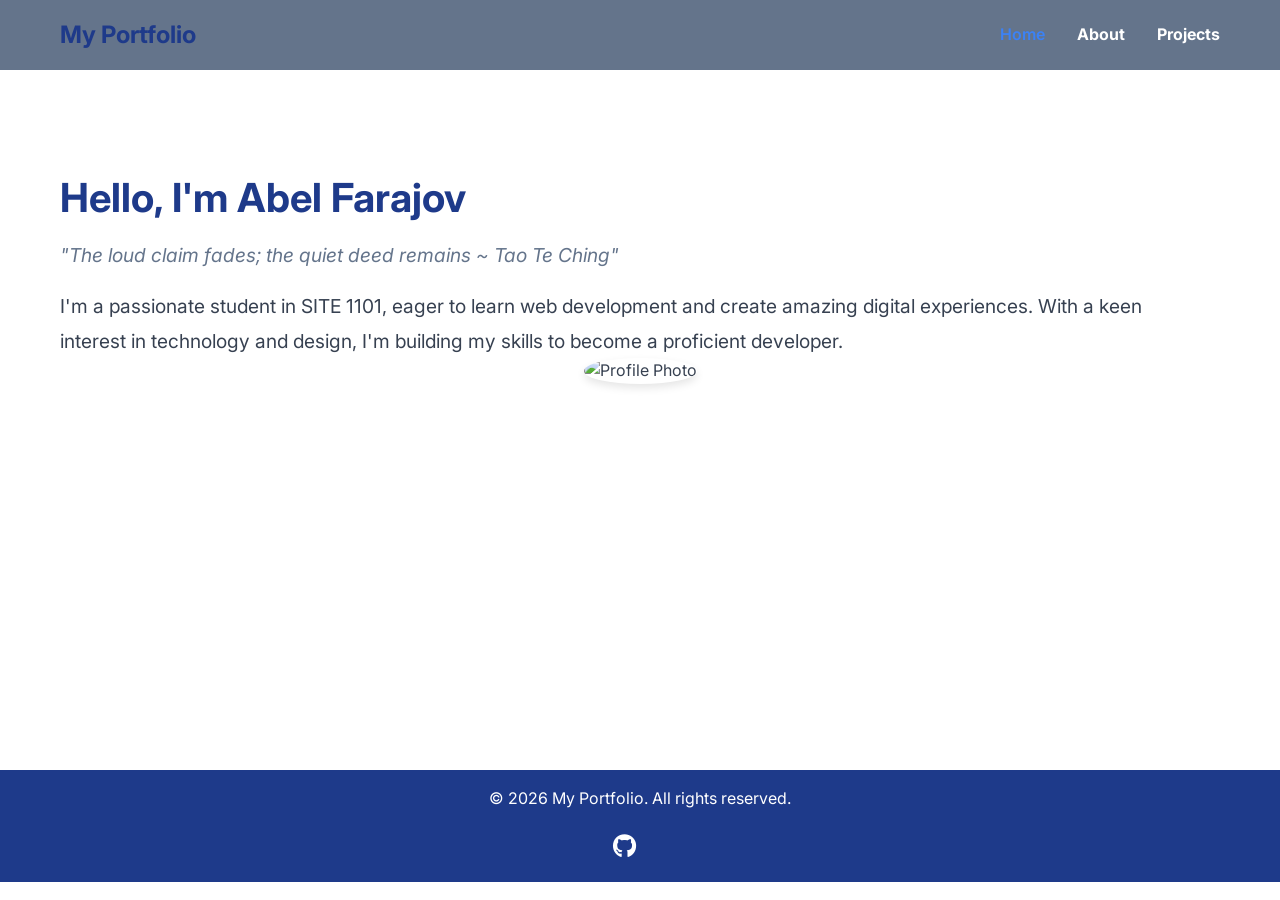
==== index.html @ 4f0e22e9 "Add files via upload" ====
<!DOCTYPE html>
<html lang="en">
<head>
    <meta charset="UTF-8">
    <meta name="viewport" content="width=device-width, initial-scale=1.0">
    <title>Home - My Portfolio</title>
    <link rel="preconnect" href="https://fonts.googleapis.com">
    <link rel="preconnect" href="https://fonts.gstatic.com" crossorigin>
    <link href="https://fonts.googleapis.com/css2?family=Inter:wght@300;400;500;600;700&display=swap" rel="stylesheet">
    <link rel="stylesheet" href="style.css">
    <link rel="stylesheet" href="https://cdnjs.cloudflare.com/ajax/libs/font-awesome/6.0.0/css/all.min.css">
</head>
<body>
    <nav>
      <div class="container nav-container">
        <h1>My Portfolio</h1>
        <ul class="nav-links">
          <li><a href="index.html" class="active">Home</a></li>
          <li><a href="about.html">About</a></li>
          <li><a href="projects.html">Projects</a></li>
        </ul>
      </div>
    </nav>
    <main>
        <section class="hero">
            <div class="container">
                <div class="hero-content">
                    <h1>Hello, I'm Abel Farajov</h1>
                    <p class="hero-quote">"The loud claim fades; the quiet deed remains ~ Tao Te Ching"</p>
                    <p>I'm a passionate student in SITE 1101, eager to learn web development and create amazing digital experiences. With a keen interest in technology and design, I'm building my skills to become a proficient developer.</p>
                </div>
                <div class="hero-image">
                    <img src="profile.jpg" alt="Profile Photo">
                </div>
            </div>
        </section>
    </main>
    <footer>
      <div class="container">
        <p>&copy; 2026 My Portfolio. All rights reserved.</p>
        <div class="footer-links">
          <a href="https://github.com/AbelFarajov/portfolio" target="_blank" title="GitHub"><i class="fab fa-github"></i></a>
          <a href="https://www.codecademy.com/profiles/AbelFarajov" target="_blank" title="Codecademy"><i class="fab fa-codecademy"></i></a>
        </div>
      </div>
    </footer>
</body>
</html>
---- style.css ----
/* style.css - Modular and Responsive Styles */

/* Color Palette */
:root {
  --primary-color: #1e3a8a; /* Deep Blue */
  --secondary-color: #64748b; /* Slate Gray */
  --background-color: #ffffff; /* White */
  --text-color: #374151; /* Dark Gray */
  --accent-color: #3b82f6; /* Light Blue for accents */
}

h1, h2, h3 {
  color: var(--primary-color);
}
* {
  margin: 0;
  padding: 0;
  box-sizing: border-box;
}

body {
  font-family: 'Inter', sans-serif;
  line-height: 1.6;
  color: var(--text-color);
  background-color: var(--background-color);
}

.container {
  max-width: 1200px;
  margin: 0 auto;
  padding: 0 20px;
}

/* Navigation */
nav {
  background-color: var(--secondary-color);
  padding: 1rem 0;
}

.nav-container {
  display: flex;
  justify-content: space-between;
  align-items: center;
}

.nav-links {
  list-style: none;
  display: flex;
}

.nav-links li {
  margin-left: 2rem;
}

.nav-links a {
  color: var(--background-color);
  text-decoration: none;
  font-weight: bold;
  transition: color 0.3s;
}

.nav-links a.active {
  color: var(--accent-color);
  font-weight: 600;
}

/* Main Content */
main {
  min-height: calc(100vh - 200px); /* Adjust for nav and footer */
  padding: 2rem 0;
}

/* Footer */
footer {
  background-color: var(--primary-color);
  color: var(--background-color);
  padding: 1rem 0;
  text-align: center;
}

.footer-links {
  display: flex;
  justify-content: center;
  gap: 2rem;
  margin-top: 1rem;
}

.footer-links a {
  color: var(--background-color);
  text-decoration: none;
  font-size: 1.5rem;
  transition: color 0.3s;
}

.footer-links a:hover {
  color: var(--accent-color);
}

/* Hero Section */
.hero {
  display: flex;
  align-items: center;
  justify-content: space-between;
  padding: 4rem 0;
  background-color: var(--background-color);
}

.hero-content {
  flex: 1;
  padding-right: 2rem;
}

.hero-image {
  flex: 1;
  text-align: center;
}

.hero-image img {
  max-width: 100%;
  height: auto;
  border-radius: 50%;
  box-shadow: 0 4px 8px rgba(0, 0, 0, 0.1);
}

.hero h1 {
  font-size: 2.5rem;
  margin-bottom: 0.5rem;
  color: var(--primary-color);
}

.hero-quote {
  font-style: italic;
  color: var(--secondary-color);
  margin-bottom: 1rem;
  font-size: 1.1rem;
}

.hero p {
  font-size: 1.2rem;
  line-height: 1.8;
}

/* About Sections */
.about-section {
  margin-bottom: 3rem;
}

.about-section h2 {
  font-size: 2rem;
  margin-bottom: 1rem;
  color: var(--primary-color);
  border-bottom: 2px solid var(--accent-color);
  padding-bottom: 0.5rem;
}

.about-section p {
  margin-bottom: 1rem;
  line-height: 1.7;
}

.about-section ul {
  list-style: none;
  padding-left: 0;
}

.about-section li {
  margin-bottom: 0.5rem;
  padding-left: 1rem;
  position: relative;
}

.about-section li::before {
  content: "•";
  color: var(--accent-color);
  font-weight: bold;
  position: absolute;
  left: 0;
}

/* Projects Grid */
.projects-grid {
  display: grid;
  grid-template-columns: repeat(3, 1fr);
  gap: 2rem;
  margin-top: 2rem;
}

.project-card {
  background-color: var(--background-color);
  border-radius: 8px;
  box-shadow: 0 2px 10px rgba(0, 0, 0, 0.1);
  overflow: hidden;
  transition: transform 0.3s ease, box-shadow 0.3s ease;
}

.project-card:hover {
  transform: translateY(-5px);
  box-shadow: 0 4px 20px rgba(0, 0, 0, 0.15);
}

.project-image {
  width: 100%;
  height: 200px;
  object-fit: cover;
}

.project-content {
  padding: 1.5rem;
}

.project-title {
  font-size: 1.5rem;
  margin-bottom: 0.5rem;
  color: var(--primary-color);
}

.project-description {
  color: var(--text-color);
  line-height: 1.6;
}

/* Responsive Design */
@media (max-width: 768px) {
  .projects-grid {
    grid-template-columns: 1fr;
  }
}
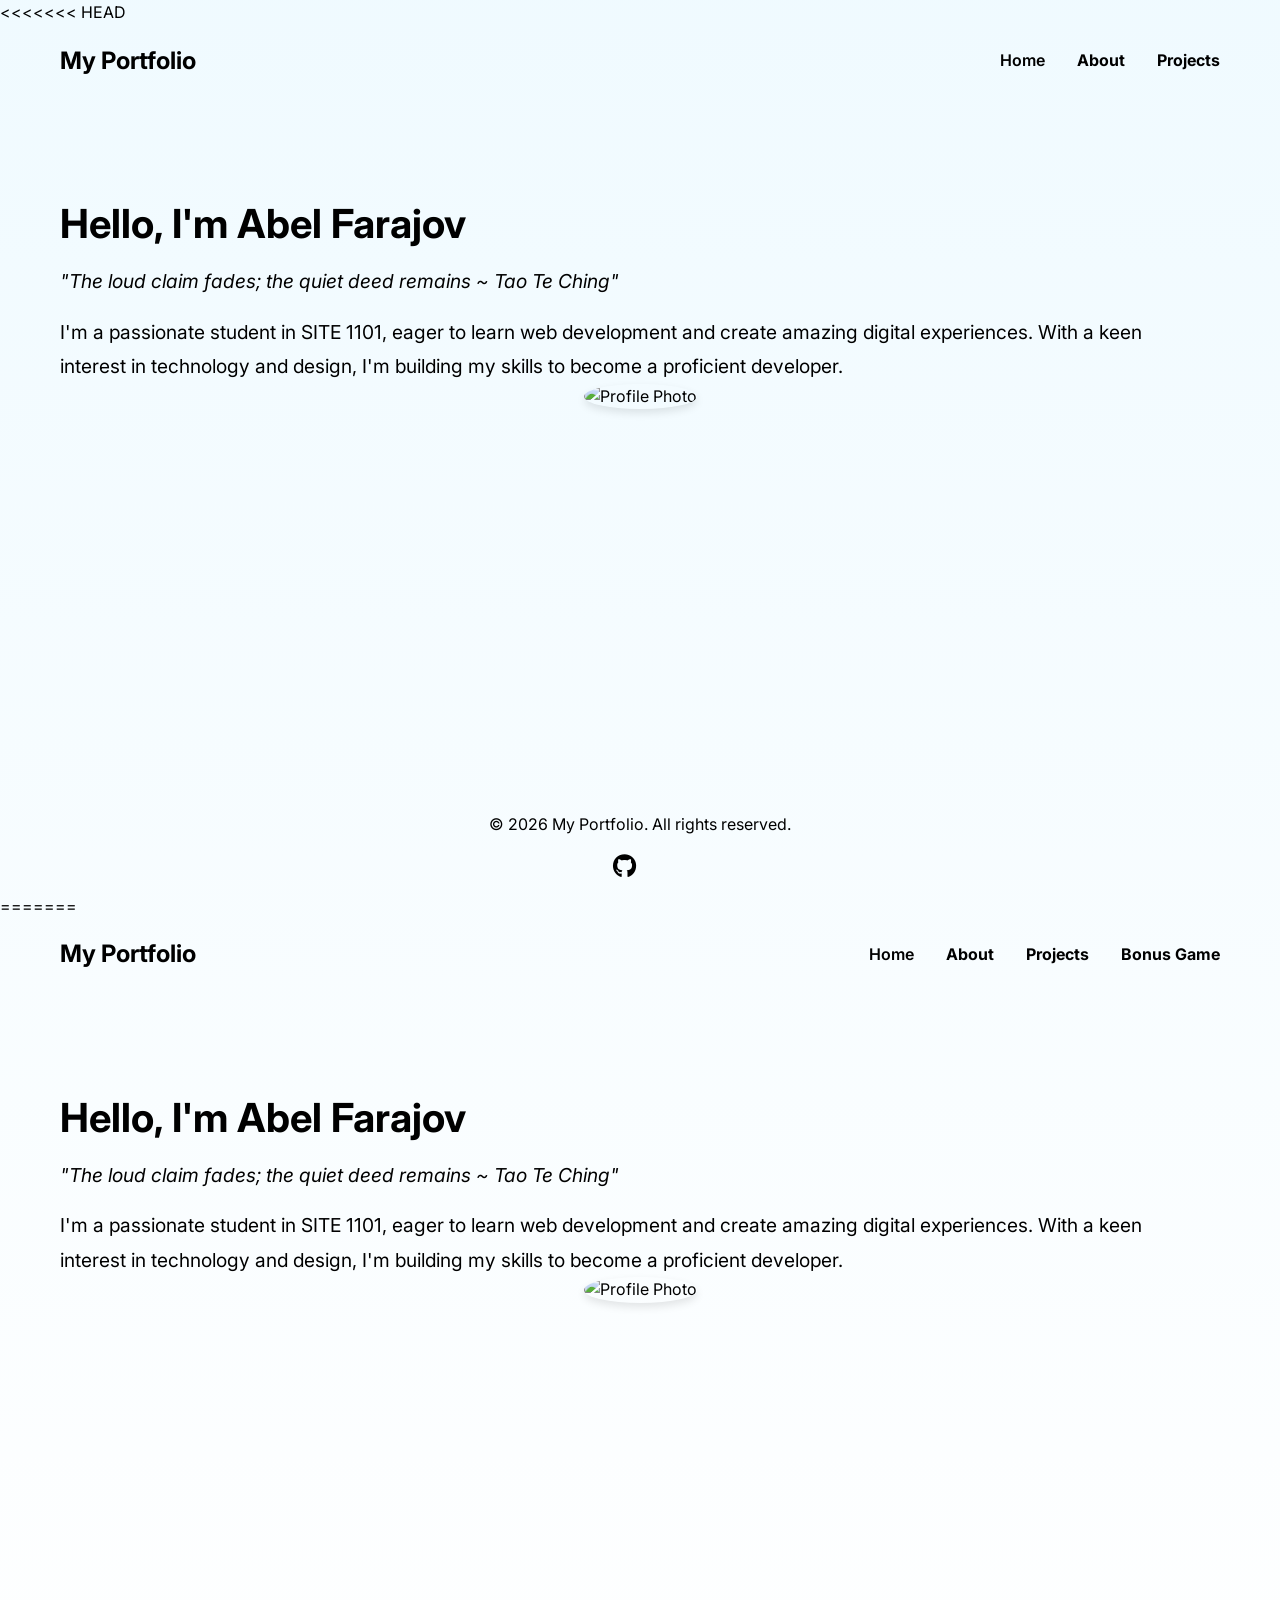
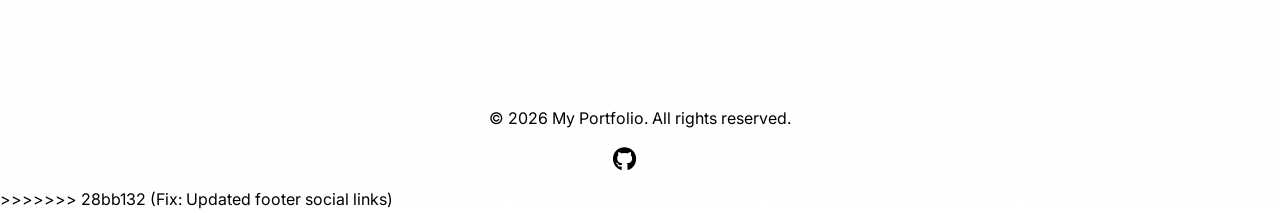
==== commit d336d03a: "Fix: Updated footer social links" ====
--- a/index.html
+++ b/index.html
@@ -1,3 +1,4 @@
+<<<<<<< HEAD
 <!DOCTYPE html>
 <html lang="en">
 <head>
@@ -45,4 +46,54 @@
       </div>
     </footer>
 </body>
+=======
+<!DOCTYPE html>
+<html lang="en">
+<head>
+    <meta charset="UTF-8">
+    <meta name="viewport" content="width=device-width, initial-scale=1.0">
+    <title>Home - My Portfolio</title>
+    <link rel="preconnect" href="https://fonts.googleapis.com">
+    <link rel="preconnect" href="https://fonts.gstatic.com" crossorigin>
+    <link href="https://fonts.googleapis.com/css2?family=Inter:wght@300;400;500;600;700&display=swap" rel="stylesheet">
+    <link rel="stylesheet" href="style.css">
+    <link rel="stylesheet" href="https://cdnjs.cloudflare.com/ajax/libs/font-awesome/6.0.0/css/all.min.css">
+</head>
+<body>
+    <nav>
+      <div class="container nav-container">
+        <h1>My Portfolio</h1>
+        <ul class="nav-links">
+          <li><a href="index.html" class="active">Home</a></li>
+          <li><a href="about.html">About</a></li>
+          <li><a href="projects.html">Projects</a></li>
+          <li><a href="game.html">Bonus Game</a></li>
+        </ul>
+      </div>
+    </nav>
+    <main>
+        <section class="hero">
+            <div class="container">
+                <div class="hero-content">
+                    <h1>Hello, I'm Abel Farajov</h1>
+                    <p class="hero-quote">"The loud claim fades; the quiet deed remains ~ Tao Te Ching"</p>
+                    <p>I'm a passionate student in SITE 1101, eager to learn web development and create amazing digital experiences. With a keen interest in technology and design, I'm building my skills to become a proficient developer.</p>
+                </div>
+                <div class="hero-image">
+                    <img src="profile.jpg" alt="Profile Photo">
+                </div>
+            </div>
+        </section>
+    </main>
+    <footer>
+      <div class="container">
+        <p>&copy; 2026 My Portfolio. All rights reserved.</p>
+        <div class="footer-links">
+          <a href="https://github.com/AbelFarajov/portfolio" target="_blank" title="GitHub"><i class="fab fa-github"></i></a>
+          <a href="https://www.codecademy.com/profiles/AbelFarajov" target="_blank" title="Codecademy"><i class="fab fa-codecademy"></i></a>
+        </div>
+      </div>
+    </footer>
+</body>
+>>>>>>> 28bb132 (Fix: Updated footer social links)
 </html>
--- a/style.css
+++ b/style.css
@@ -1,3 +1,4 @@
+<<<<<<< HEAD
 /* style.css - Modular and Responsive Styles */
 
 /* Color Palette */
@@ -224,4 +225,323 @@
   .projects-grid {
     grid-template-columns: 1fr;
   }
-}+}
+=======
+/* style.css - Modular and Responsive Styles */
+
+/* Color Palette */
+:root {
+  --primary-color: #1e3a8a; /* Deep Blue */
+  --secondary-color: #64748b; /* Slate Gray */
+  --background-color: #e0f2fe; /* Soft Sky Blue */
+  --text-color: #1f2937; /* Dark Gray */
+  --accent-color: #3b82f6; /* Light Blue for accents */
+}
+
+h1, h2, h3 {
+  color: var(--primary-color);
+}
+* {
+  margin: 0;
+  padding: 0;
+  box-sizing: border-box;
+}
+
+body {
+  font-family: 'Inter', sans-serif;
+  line-height: 1.6;
+  color: var(--text-color);
+  background-color: var(--background-color);
+  background-image: linear-gradient(180deg, rgba(236, 249, 255, 0.8), rgba(255, 255, 255, 0.95));
+  background-repeat: no-repeat;
+}
+
+.container {
+  max-width: 1200px;
+  margin: 0 auto;
+  padding: 0 20px;
+}
+
+/* Navigation */
+nav {
+  background-color: var(--secondary-color);
+  padding: 1rem 0;
+}
+
+.nav-container {
+  display: flex;
+  justify-content: space-between;
+  align-items: center;
+}
+
+.nav-links {
+  list-style: none;
+  display: flex;
+}
+
+.nav-links li {
+  margin-left: 2rem;
+}
+
+.nav-links a {
+  color: var(--background-color);
+  text-decoration: none;
+  font-weight: bold;
+  transition: color 0.3s;
+}
+
+.nav-links a.active {
+  color: var(--accent-color);
+  font-weight: 600;
+}
+
+/* Main Content */
+main {
+  min-height: calc(100vh - 200px); /* Adjust for nav and footer */
+  padding: 2rem 0;
+}
+
+/* Footer */
+footer {
+  background-color: var(--primary-color);
+  color: var(--background-color);
+  padding: 1rem 0;
+  text-align: center;
+}
+
+.footer-links {
+  display: flex;
+  justify-content: center;
+  gap: 2rem;
+  margin-top: 1rem;
+}
+
+.footer-links a {
+  color: var(--background-color);
+  text-decoration: none;
+  font-size: 1.5rem;
+  transition: color 0.3s;
+}
+
+.footer-links a:hover {
+  color: var(--accent-color);
+}
+
+/* Hero Section */
+.hero {
+  display: flex;
+  align-items: center;
+  justify-content: space-between;
+  padding: 4rem 0;
+  background-color: var(--background-color);
+}
+
+.hero-content {
+  flex: 1;
+  padding-right: 2rem;
+}
+
+.hero-image {
+  flex: 1;
+  text-align: center;
+}
+
+.hero-image img {
+  max-width: 100%;
+  height: auto;
+  border-radius: 50%;
+  box-shadow: 0 4px 8px rgba(0, 0, 0, 0.1);
+}
+
+.hero h1 {
+  font-size: 2.5rem;
+  margin-bottom: 0.5rem;
+  color: var(--primary-color);
+}
+
+.hero-quote {
+  font-style: italic;
+  color: var(--secondary-color);
+  margin-bottom: 1rem;
+  font-size: 1.1rem;
+}
+
+.hero p {
+  font-size: 1.2rem;
+  line-height: 1.8;
+}
+
+/* About Sections */
+.about-section {
+  margin-bottom: 3rem;
+}
+
+.about-section h2 {
+  font-size: 2rem;
+  margin-bottom: 1rem;
+  color: var(--primary-color);
+  border-bottom: 2px solid var(--accent-color);
+  padding-bottom: 0.5rem;
+}
+
+.about-section p {
+  margin-bottom: 1rem;
+  line-height: 1.7;
+}
+
+.about-section ul {
+  list-style: none;
+  padding-left: 0;
+}
+
+.about-section li {
+  margin-bottom: 0.5rem;
+  padding-left: 1rem;
+  position: relative;
+}
+
+.about-section li::before {
+  content: "•";
+  color: var(--accent-color);
+  font-weight: bold;
+  position: absolute;
+  left: 0;
+}
+
+/* Projects Grid */
+.projects-grid {
+  display: grid;
+  grid-template-columns: repeat(3, 1fr);
+  gap: 2rem;
+  margin-top: 2rem;
+}
+
+.project-card {
+  background-color: var(--background-color);
+  border-radius: 8px;
+  box-shadow: 0 2px 10px rgba(0, 0, 0, 0.1);
+  overflow: hidden;
+  transition: transform 0.3s ease, box-shadow 0.3s ease;
+}
+
+.project-card:hover {
+  transform: translateY(-5px);
+  box-shadow: 0 4px 20px rgba(0, 0, 0, 0.15);
+}
+
+.project-image {
+  width: 100%;
+  height: 200px;
+  object-fit: cover;
+}
+
+.project-content {
+  padding: 1.5rem;
+}
+
+.project-title {
+  font-size: 1.5rem;
+  margin-bottom: 0.5rem;
+  color: var(--primary-color);
+}
+
+.project-description {
+  color: var(--text-color);
+  line-height: 1.6;
+}
+
+/* Responsive Design */
+@media (max-width: 768px) {
+  .projects-grid {
+    grid-template-columns: 1fr;
+  }
+}
+
+/* Game Page Styles */
+.game-section {
+  display: flex;
+  align-items: center;
+  justify-content: center;
+  min-height: calc(100vh - 200px);
+  padding: 2rem 0;
+}
+
+#game-container {
+  width: min(100%, 860px);
+  margin: 0 auto;
+  padding: 2rem;
+  background: #111827;
+  border: 1px solid rgba(59, 130, 246, 0.25);
+  border-radius: 24px;
+  box-shadow: 0 20px 60px rgba(15, 23, 42, 0.45);
+  text-align: center;
+}
+
+#game-container h1 {
+  margin-bottom: 1.5rem;
+  color: #f8fafc;
+  font-size: clamp(1.8rem, 2.5vw, 2.6rem);
+}
+
+#gameCanvas {
+  width: 100%;
+  max-width: 800px;
+  height: auto;
+  display: block;
+  margin: 0 auto;
+  border: 3px solid var(--accent-color);
+  border-radius: 20px;
+  background: #0f172a;
+  box-shadow: 0 14px 40px rgba(15, 23, 42, 0.45);
+}
+
+.score-display {
+  margin-top: 1.25rem;
+  color: #e2e8f0;
+  font-size: 1.15rem;
+  letter-spacing: 0.03em;
+  font-weight: 600;
+}
+
+#startRestartButton {
+  margin-top: 1rem;
+  padding: 0.95rem 1.8rem;
+  border: none;
+  border-radius: 999px;
+  background: var(--accent-color);
+  color: #ffffff;
+  font-size: 1rem;
+  font-weight: 700;
+  cursor: pointer;
+  transition: transform 0.2s ease, box-shadow 0.2s ease, background-color 0.2s ease;
+  box-shadow: 0 12px 25px rgba(59, 130, 246, 0.25);
+}
+
+#startRestartButton:hover,
+#startRestartButton:focus {
+  background: #2563eb;
+  transform: translateY(-1px);
+}
+
+@media (max-width: 900px) {
+  #game-container {
+    padding: 1.5rem;
+  }
+}
+
+@media (max-width: 600px) {
+  .game-section {
+    padding: 1.5rem 0;
+    min-height: calc(100vh - 180px);
+  }
+
+  #gameCanvas {
+    border-width: 2px;
+    border-radius: 18px;
+  }
+
+  #startRestartButton {
+    width: 100%;
+  }
+}
+>>>>>>> 28bb132 (Fix: Updated footer social links)
--- a/style.css
+++ b/style.css
@@ -1,3 +1,4 @@
+<<<<<<< HEAD
 /* style.css - Modular and Responsive Styles */
 
 /* Color Palette */
@@ -224,4 +225,323 @@
   .projects-grid {
     grid-template-columns: 1fr;
   }
-}+}
+=======
+/* style.css - Modular and Responsive Styles */
+
+/* Color Palette */
+:root {
+  --primary-color: #1e3a8a; /* Deep Blue */
+  --secondary-color: #64748b; /* Slate Gray */
+  --background-color: #e0f2fe; /* Soft Sky Blue */
+  --text-color: #1f2937; /* Dark Gray */
+  --accent-color: #3b82f6; /* Light Blue for accents */
+}
+
+h1, h2, h3 {
+  color: var(--primary-color);
+}
+* {
+  margin: 0;
+  padding: 0;
+  box-sizing: border-box;
+}
+
+body {
+  font-family: 'Inter', sans-serif;
+  line-height: 1.6;
+  color: var(--text-color);
+  background-color: var(--background-color);
+  background-image: linear-gradient(180deg, rgba(236, 249, 255, 0.8), rgba(255, 255, 255, 0.95));
+  background-repeat: no-repeat;
+}
+
+.container {
+  max-width: 1200px;
+  margin: 0 auto;
+  padding: 0 20px;
+}
+
+/* Navigation */
+nav {
+  background-color: var(--secondary-color);
+  padding: 1rem 0;
+}
+
+.nav-container {
+  display: flex;
+  justify-content: space-between;
+  align-items: center;
+}
+
+.nav-links {
+  list-style: none;
+  display: flex;
+}
+
+.nav-links li {
+  margin-left: 2rem;
+}
+
+.nav-links a {
+  color: var(--background-color);
+  text-decoration: none;
+  font-weight: bold;
+  transition: color 0.3s;
+}
+
+.nav-links a.active {
+  color: var(--accent-color);
+  font-weight: 600;
+}
+
+/* Main Content */
+main {
+  min-height: calc(100vh - 200px); /* Adjust for nav and footer */
+  padding: 2rem 0;
+}
+
+/* Footer */
+footer {
+  background-color: var(--primary-color);
+  color: var(--background-color);
+  padding: 1rem 0;
+  text-align: center;
+}
+
+.footer-links {
+  display: flex;
+  justify-content: center;
+  gap: 2rem;
+  margin-top: 1rem;
+}
+
+.footer-links a {
+  color: var(--background-color);
+  text-decoration: none;
+  font-size: 1.5rem;
+  transition: color 0.3s;
+}
+
+.footer-links a:hover {
+  color: var(--accent-color);
+}
+
+/* Hero Section */
+.hero {
+  display: flex;
+  align-items: center;
+  justify-content: space-between;
+  padding: 4rem 0;
+  background-color: var(--background-color);
+}
+
+.hero-content {
+  flex: 1;
+  padding-right: 2rem;
+}
+
+.hero-image {
+  flex: 1;
+  text-align: center;
+}
+
+.hero-image img {
+  max-width: 100%;
+  height: auto;
+  border-radius: 50%;
+  box-shadow: 0 4px 8px rgba(0, 0, 0, 0.1);
+}
+
+.hero h1 {
+  font-size: 2.5rem;
+  margin-bottom: 0.5rem;
+  color: var(--primary-color);
+}
+
+.hero-quote {
+  font-style: italic;
+  color: var(--secondary-color);
+  margin-bottom: 1rem;
+  font-size: 1.1rem;
+}
+
+.hero p {
+  font-size: 1.2rem;
+  line-height: 1.8;
+}
+
+/* About Sections */
+.about-section {
+  margin-bottom: 3rem;
+}
+
+.about-section h2 {
+  font-size: 2rem;
+  margin-bottom: 1rem;
+  color: var(--primary-color);
+  border-bottom: 2px solid var(--accent-color);
+  padding-bottom: 0.5rem;
+}
+
+.about-section p {
+  margin-bottom: 1rem;
+  line-height: 1.7;
+}
+
+.about-section ul {
+  list-style: none;
+  padding-left: 0;
+}
+
+.about-section li {
+  margin-bottom: 0.5rem;
+  padding-left: 1rem;
+  position: relative;
+}
+
+.about-section li::before {
+  content: "•";
+  color: var(--accent-color);
+  font-weight: bold;
+  position: absolute;
+  left: 0;
+}
+
+/* Projects Grid */
+.projects-grid {
+  display: grid;
+  grid-template-columns: repeat(3, 1fr);
+  gap: 2rem;
+  margin-top: 2rem;
+}
+
+.project-card {
+  background-color: var(--background-color);
+  border-radius: 8px;
+  box-shadow: 0 2px 10px rgba(0, 0, 0, 0.1);
+  overflow: hidden;
+  transition: transform 0.3s ease, box-shadow 0.3s ease;
+}
+
+.project-card:hover {
+  transform: translateY(-5px);
+  box-shadow: 0 4px 20px rgba(0, 0, 0, 0.15);
+}
+
+.project-image {
+  width: 100%;
+  height: 200px;
+  object-fit: cover;
+}
+
+.project-content {
+  padding: 1.5rem;
+}
+
+.project-title {
+  font-size: 1.5rem;
+  margin-bottom: 0.5rem;
+  color: var(--primary-color);
+}
+
+.project-description {
+  color: var(--text-color);
+  line-height: 1.6;
+}
+
+/* Responsive Design */
+@media (max-width: 768px) {
+  .projects-grid {
+    grid-template-columns: 1fr;
+  }
+}
+
+/* Game Page Styles */
+.game-section {
+  display: flex;
+  align-items: center;
+  justify-content: center;
+  min-height: calc(100vh - 200px);
+  padding: 2rem 0;
+}
+
+#game-container {
+  width: min(100%, 860px);
+  margin: 0 auto;
+  padding: 2rem;
+  background: #111827;
+  border: 1px solid rgba(59, 130, 246, 0.25);
+  border-radius: 24px;
+  box-shadow: 0 20px 60px rgba(15, 23, 42, 0.45);
+  text-align: center;
+}
+
+#game-container h1 {
+  margin-bottom: 1.5rem;
+  color: #f8fafc;
+  font-size: clamp(1.8rem, 2.5vw, 2.6rem);
+}
+
+#gameCanvas {
+  width: 100%;
+  max-width: 800px;
+  height: auto;
+  display: block;
+  margin: 0 auto;
+  border: 3px solid var(--accent-color);
+  border-radius: 20px;
+  background: #0f172a;
+  box-shadow: 0 14px 40px rgba(15, 23, 42, 0.45);
+}
+
+.score-display {
+  margin-top: 1.25rem;
+  color: #e2e8f0;
+  font-size: 1.15rem;
+  letter-spacing: 0.03em;
+  font-weight: 600;
+}
+
+#startRestartButton {
+  margin-top: 1rem;
+  padding: 0.95rem 1.8rem;
+  border: none;
+  border-radius: 999px;
+  background: var(--accent-color);
+  color: #ffffff;
+  font-size: 1rem;
+  font-weight: 700;
+  cursor: pointer;
+  transition: transform 0.2s ease, box-shadow 0.2s ease, background-color 0.2s ease;
+  box-shadow: 0 12px 25px rgba(59, 130, 246, 0.25);
+}
+
+#startRestartButton:hover,
+#startRestartButton:focus {
+  background: #2563eb;
+  transform: translateY(-1px);
+}
+
+@media (max-width: 900px) {
+  #game-container {
+    padding: 1.5rem;
+  }
+}
+
+@media (max-width: 600px) {
+  .game-section {
+    padding: 1.5rem 0;
+    min-height: calc(100vh - 180px);
+  }
+
+  #gameCanvas {
+    border-width: 2px;
+    border-radius: 18px;
+  }
+
+  #startRestartButton {
+    width: 100%;
+  }
+}
+>>>>>>> 28bb132 (Fix: Updated footer social links)
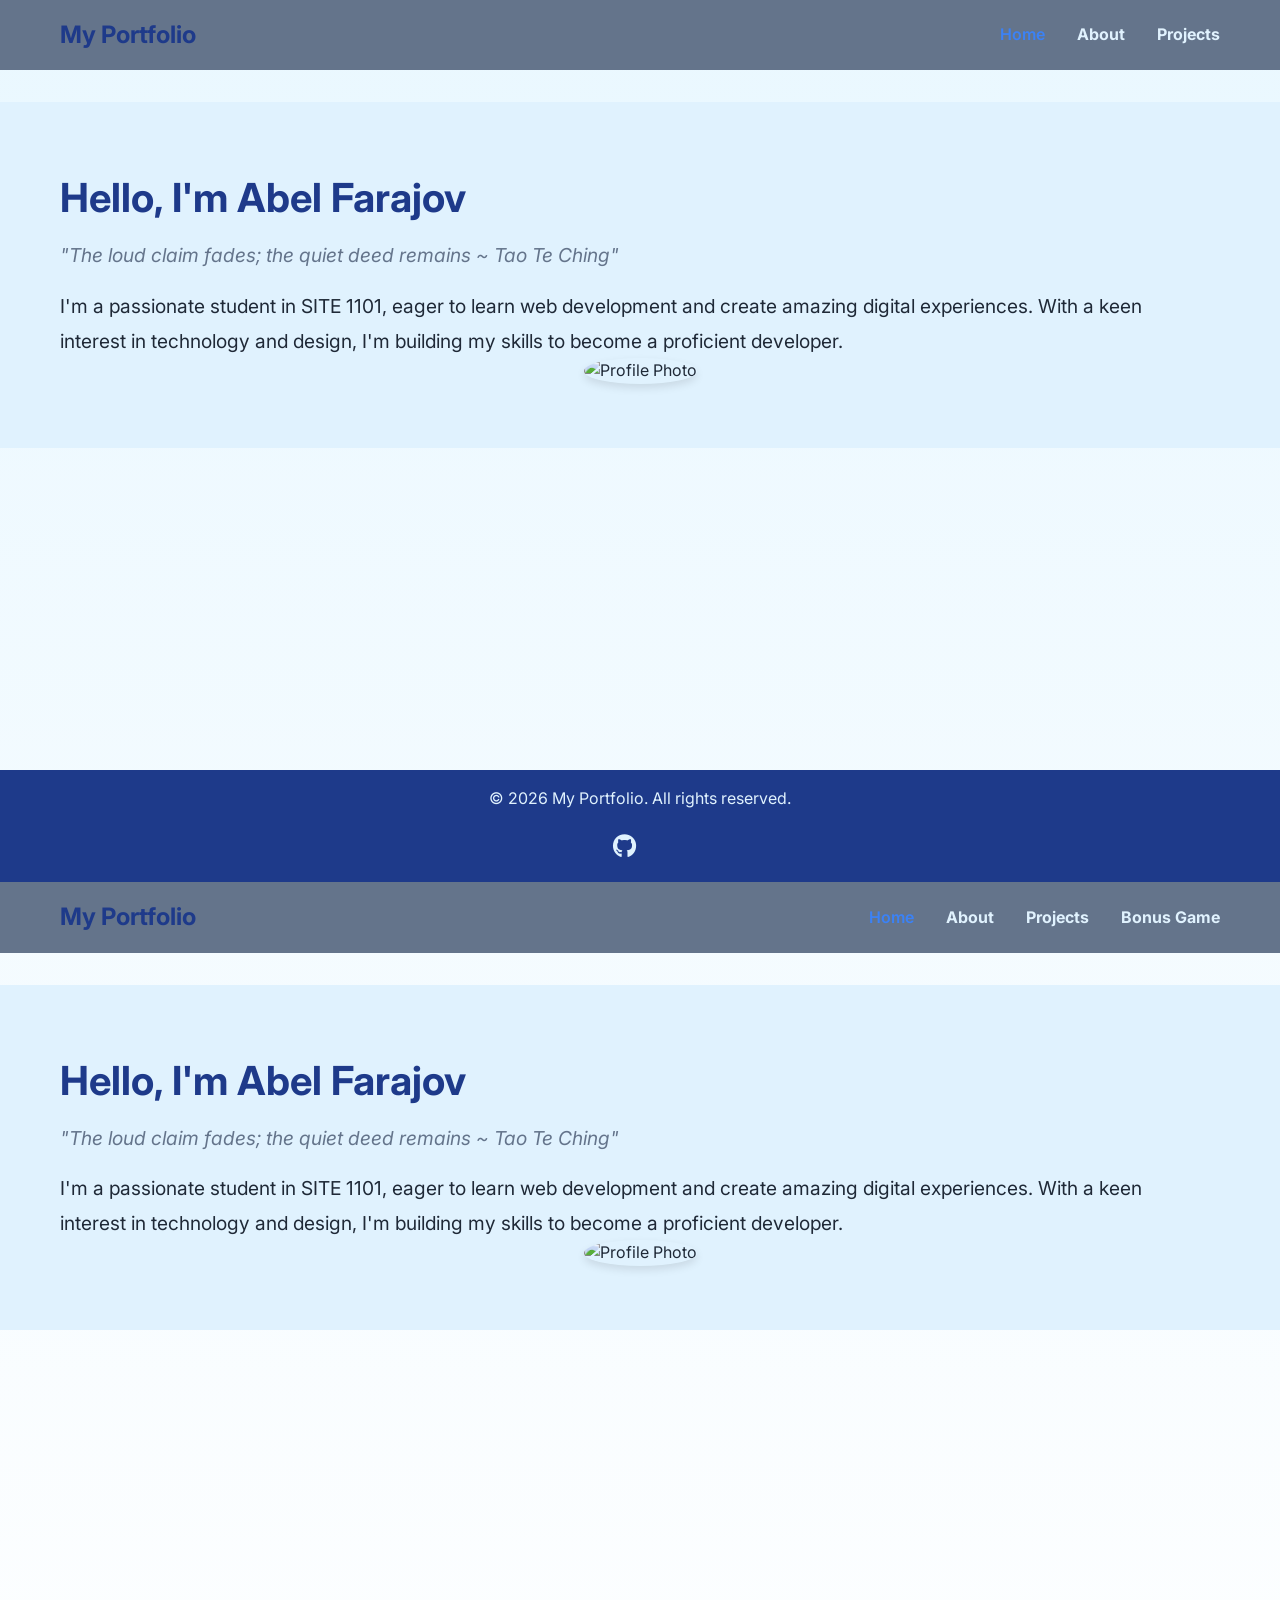
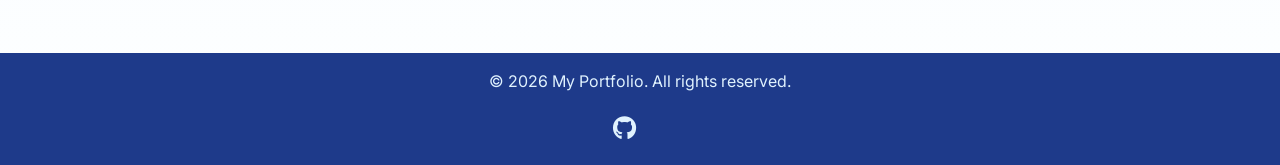
==== commit 564a4c63: "Conflictler temizlendi ve sətir sonları duzeldildi" ====
--- a/index.html
+++ b/index.html
@@ -1,52 +1,52 @@
-<<<<<<< HEAD
-<!DOCTYPE html>
-<html lang="en">
-<head>
-    <meta charset="UTF-8">
-    <meta name="viewport" content="width=device-width, initial-scale=1.0">
-    <title>Home - My Portfolio</title>
-    <link rel="preconnect" href="https://fonts.googleapis.com">
-    <link rel="preconnect" href="https://fonts.gstatic.com" crossorigin>
-    <link href="https://fonts.googleapis.com/css2?family=Inter:wght@300;400;500;600;700&display=swap" rel="stylesheet">
-    <link rel="stylesheet" href="style.css">
-    <link rel="stylesheet" href="https://cdnjs.cloudflare.com/ajax/libs/font-awesome/6.0.0/css/all.min.css">
-</head>
-<body>
-    <nav>
-      <div class="container nav-container">
-        <h1>My Portfolio</h1>
-        <ul class="nav-links">
-          <li><a href="index.html" class="active">Home</a></li>
-          <li><a href="about.html">About</a></li>
-          <li><a href="projects.html">Projects</a></li>
-        </ul>
-      </div>
-    </nav>
-    <main>
-        <section class="hero">
-            <div class="container">
-                <div class="hero-content">
-                    <h1>Hello, I'm Abel Farajov</h1>
-                    <p class="hero-quote">"The loud claim fades; the quiet deed remains ~ Tao Te Ching"</p>
-                    <p>I'm a passionate student in SITE 1101, eager to learn web development and create amazing digital experiences. With a keen interest in technology and design, I'm building my skills to become a proficient developer.</p>
-                </div>
-                <div class="hero-image">
-                    <img src="profile.jpg" alt="Profile Photo">
-                </div>
-            </div>
-        </section>
-    </main>
-    <footer>
-      <div class="container">
-        <p>&copy; 2026 My Portfolio. All rights reserved.</p>
-        <div class="footer-links">
-          <a href="https://github.com/AbelFarajov/portfolio" target="_blank" title="GitHub"><i class="fab fa-github"></i></a>
-          <a href="https://www.codecademy.com/profiles/AbelFarajov" target="_blank" title="Codecademy"><i class="fab fa-codecademy"></i></a>
-        </div>
-      </div>
-    </footer>
-</body>
-=======
+
+<!DOCTYPE html>
+<html lang="en">
+<head>
+    <meta charset="UTF-8">
+    <meta name="viewport" content="width=device-width, initial-scale=1.0">
+    <title>Home - My Portfolio</title>
+    <link rel="preconnect" href="https://fonts.googleapis.com">
+    <link rel="preconnect" href="https://fonts.gstatic.com" crossorigin>
+    <link href="https://fonts.googleapis.com/css2?family=Inter:wght@300;400;500;600;700&display=swap" rel="stylesheet">
+    <link rel="stylesheet" href="style.css">
+    <link rel="stylesheet" href="https://cdnjs.cloudflare.com/ajax/libs/font-awesome/6.0.0/css/all.min.css">
+</head>
+<body>
+    <nav>
+      <div class="container nav-container">
+        <h1>My Portfolio</h1>
+        <ul class="nav-links">
+          <li><a href="index.html" class="active">Home</a></li>
+          <li><a href="about.html">About</a></li>
+          <li><a href="projects.html">Projects</a></li>
+        </ul>
+      </div>
+    </nav>
+    <main>
+        <section class="hero">
+            <div class="container">
+                <div class="hero-content">
+                    <h1>Hello, I'm Abel Farajov</h1>
+                    <p class="hero-quote">"The loud claim fades; the quiet deed remains ~ Tao Te Ching"</p>
+                    <p>I'm a passionate student in SITE 1101, eager to learn web development and create amazing digital experiences. With a keen interest in technology and design, I'm building my skills to become a proficient developer.</p>
+                </div>
+                <div class="hero-image">
+                    <img src="profile.jpg" alt="Profile Photo">
+                </div>
+            </div>
+        </section>
+    </main>
+    <footer>
+      <div class="container">
+        <p>&copy; 2026 My Portfolio. All rights reserved.</p>
+        <div class="footer-links">
+          <a href="https://github.com/AbelFarajov/portfolio" target="_blank" title="GitHub"><i class="fab fa-github"></i></a>
+          <a href="https://www.codecademy.com/profiles/AbelFarajov" target="_blank" title="Codecademy"><i class="fab fa-codecademy"></i></a>
+        </div>
+      </div>
+    </footer>
+</body>
+
 <!DOCTYPE html>
 <html lang="en">
 <head>
@@ -95,5 +95,5 @@
       </div>
     </footer>
 </body>
->>>>>>> 28bb132 (Fix: Updated footer social links)
+
 </html>
--- a/style.css
+++ b/style.css
@@ -1,232 +1,229 @@
-<<<<<<< HEAD
-/* style.css - Modular and Responsive Styles */
-
-/* Color Palette */
-:root {
-  --primary-color: #1e3a8a; /* Deep Blue */
-  --secondary-color: #64748b; /* Slate Gray */
-  --background-color: #ffffff; /* White */
-  --text-color: #374151; /* Dark Gray */
-  --accent-color: #3b82f6; /* Light Blue for accents */
-}
-
-h1, h2, h3 {
-  color: var(--primary-color);
-}
-* {
-  margin: 0;
-  padding: 0;
-  box-sizing: border-box;
-}
-
-body {
-  font-family: 'Inter', sans-serif;
-  line-height: 1.6;
-  color: var(--text-color);
-  background-color: var(--background-color);
-}
-
-.container {
-  max-width: 1200px;
-  margin: 0 auto;
-  padding: 0 20px;
-}
-
-/* Navigation */
-nav {
-  background-color: var(--secondary-color);
-  padding: 1rem 0;
-}
-
-.nav-container {
-  display: flex;
-  justify-content: space-between;
-  align-items: center;
-}
-
-.nav-links {
-  list-style: none;
-  display: flex;
-}
-
-.nav-links li {
-  margin-left: 2rem;
-}
-
-.nav-links a {
-  color: var(--background-color);
-  text-decoration: none;
-  font-weight: bold;
-  transition: color 0.3s;
-}
-
-.nav-links a.active {
-  color: var(--accent-color);
-  font-weight: 600;
-}
-
-/* Main Content */
-main {
-  min-height: calc(100vh - 200px); /* Adjust for nav and footer */
-  padding: 2rem 0;
-}
-
-/* Footer */
-footer {
-  background-color: var(--primary-color);
-  color: var(--background-color);
-  padding: 1rem 0;
-  text-align: center;
-}
-
-.footer-links {
-  display: flex;
-  justify-content: center;
-  gap: 2rem;
-  margin-top: 1rem;
-}
-
-.footer-links a {
-  color: var(--background-color);
-  text-decoration: none;
-  font-size: 1.5rem;
-  transition: color 0.3s;
-}
-
-.footer-links a:hover {
-  color: var(--accent-color);
-}
-
-/* Hero Section */
-.hero {
-  display: flex;
-  align-items: center;
-  justify-content: space-between;
-  padding: 4rem 0;
-  background-color: var(--background-color);
-}
-
-.hero-content {
-  flex: 1;
-  padding-right: 2rem;
-}
-
-.hero-image {
-  flex: 1;
-  text-align: center;
-}
-
-.hero-image img {
-  max-width: 100%;
-  height: auto;
-  border-radius: 50%;
-  box-shadow: 0 4px 8px rgba(0, 0, 0, 0.1);
-}
-
-.hero h1 {
-  font-size: 2.5rem;
-  margin-bottom: 0.5rem;
-  color: var(--primary-color);
-}
-
-.hero-quote {
-  font-style: italic;
-  color: var(--secondary-color);
-  margin-bottom: 1rem;
-  font-size: 1.1rem;
-}
-
-.hero p {
-  font-size: 1.2rem;
-  line-height: 1.8;
-}
-
-/* About Sections */
-.about-section {
-  margin-bottom: 3rem;
-}
-
-.about-section h2 {
-  font-size: 2rem;
-  margin-bottom: 1rem;
-  color: var(--primary-color);
-  border-bottom: 2px solid var(--accent-color);
-  padding-bottom: 0.5rem;
-}
-
-.about-section p {
-  margin-bottom: 1rem;
-  line-height: 1.7;
-}
-
-.about-section ul {
-  list-style: none;
-  padding-left: 0;
-}
-
-.about-section li {
-  margin-bottom: 0.5rem;
-  padding-left: 1rem;
-  position: relative;
-}
-
-.about-section li::before {
-  content: "•";
-  color: var(--accent-color);
-  font-weight: bold;
-  position: absolute;
-  left: 0;
-}
-
-/* Projects Grid */
-.projects-grid {
-  display: grid;
-  grid-template-columns: repeat(3, 1fr);
-  gap: 2rem;
-  margin-top: 2rem;
-}
-
-.project-card {
-  background-color: var(--background-color);
-  border-radius: 8px;
-  box-shadow: 0 2px 10px rgba(0, 0, 0, 0.1);
-  overflow: hidden;
-  transition: transform 0.3s ease, box-shadow 0.3s ease;
-}
-
-.project-card:hover {
-  transform: translateY(-5px);
-  box-shadow: 0 4px 20px rgba(0, 0, 0, 0.15);
-}
-
-.project-image {
-  width: 100%;
-  height: 200px;
-  object-fit: cover;
-}
-
-.project-content {
-  padding: 1.5rem;
-}
-
-.project-title {
-  font-size: 1.5rem;
-  margin-bottom: 0.5rem;
-  color: var(--primary-color);
-}
-
-.project-description {
-  color: var(--text-color);
-  line-height: 1.6;
-}
-
-/* Responsive Design */
-@media (max-width: 768px) {
-  .projects-grid {
-    grid-template-columns: 1fr;
-  }
-}
-=======
+*/
+:root {
+  --primary-color: #1e3a8a; /* Deep Blue */
+  --secondary-color: #64748b; /* Slate Gray */
+  --background-color: #ffffff; /* White */
+  --text-color: #374151; /* Dark Gray */
+  --accent-color: #3b82f6; /* Light Blue for accents */
+}
+
+h1, h2, h3 {
+  color: var(--primary-color);
+}
+* {
+  margin: 0;
+  padding: 0;
+  box-sizing: border-box;
+}
+
+body {
+  font-family: 'Inter', sans-serif;
+  line-height: 1.6;
+  color: var(--text-color);
+  background-color: var(--background-color);
+}
+
+.container {
+  max-width: 1200px;
+  margin: 0 auto;
+  padding: 0 20px;
+}
+
+/* Navigation */
+nav {
+  background-color: var(--secondary-color);
+  padding: 1rem 0;
+}
+
+.nav-container {
+  display: flex;
+  justify-content: space-between;
+  align-items: center;
+}
+
+.nav-links {
+  list-style: none;
+  display: flex;
+}
+
+.nav-links li {
+  margin-left: 2rem;
+}
+
+.nav-links a {
+  color: var(--background-color);
+  text-decoration: none;
+  font-weight: bold;
+  transition: color 0.3s;
+}
+
+.nav-links a.active {
+  color: var(--accent-color);
+  font-weight: 600;
+}
+
+/* Main Content */
+main {
+  min-height: calc(100vh - 200px); /* Adjust for nav and footer */
+  padding: 2rem 0;
+}
+
+/* Footer */
+footer {
+  background-color: var(--primary-color);
+  color: var(--background-color);
+  padding: 1rem 0;
+  text-align: center;
+}
+
+.footer-links {
+  display: flex;
+  justify-content: center;
+  gap: 2rem;
+  margin-top: 1rem;
+}
+
+.footer-links a {
+  color: var(--background-color);
+  text-decoration: none;
+  font-size: 1.5rem;
+  transition: color 0.3s;
+}
+
+.footer-links a:hover {
+  color: var(--accent-color);
+}
+
+/* Hero Section */
+.hero {
+  display: flex;
+  align-items: center;
+  justify-content: space-between;
+  padding: 4rem 0;
+  background-color: var(--background-color);
+}
+
+.hero-content {
+  flex: 1;
+  padding-right: 2rem;
+}
+
+.hero-image {
+  flex: 1;
+  text-align: center;
+}
+
+.hero-image img {
+  max-width: 100%;
+  height: auto;
+  border-radius: 50%;
+  box-shadow: 0 4px 8px rgba(0, 0, 0, 0.1);
+}
+
+.hero h1 {
+  font-size: 2.5rem;
+  margin-bottom: 0.5rem;
+  color: var(--primary-color);
+}
+
+.hero-quote {
+  font-style: italic;
+  color: var(--secondary-color);
+  margin-bottom: 1rem;
+  font-size: 1.1rem;
+}
+
+.hero p {
+  font-size: 1.2rem;
+  line-height: 1.8;
+}
+
+/* About Sections */
+.about-section {
+  margin-bottom: 3rem;
+}
+
+.about-section h2 {
+  font-size: 2rem;
+  margin-bottom: 1rem;
+  color: var(--primary-color);
+  border-bottom: 2px solid var(--accent-color);
+  padding-bottom: 0.5rem;
+}
+
+.about-section p {
+  margin-bottom: 1rem;
+  line-height: 1.7;
+}
+
+.about-section ul {
+  list-style: none;
+  padding-left: 0;
+}
+
+.about-section li {
+  margin-bottom: 0.5rem;
+  padding-left: 1rem;
+  position: relative;
+}
+
+.about-section li::before {
+  content: "•";
+  color: var(--accent-color);
+  font-weight: bold;
+  position: absolute;
+  left: 0;
+}
+
+/* Projects Grid */
+.projects-grid {
+  display: grid;
+  grid-template-columns: repeat(3, 1fr);
+  gap: 2rem;
+  margin-top: 2rem;
+}
+
+.project-card {
+  background-color: var(--background-color);
+  border-radius: 8px;
+  box-shadow: 0 2px 10px rgba(0, 0, 0, 0.1);
+  overflow: hidden;
+  transition: transform 0.3s ease, box-shadow 0.3s ease;
+}
+
+.project-card:hover {
+  transform: translateY(-5px);
+  box-shadow: 0 4px 20px rgba(0, 0, 0, 0.15);
+}
+
+.project-image {
+  width: 100%;
+  height: 200px;
+  object-fit: cover;
+}
+
+.project-content {
+  padding: 1.5rem;
+}
+
+.project-title {
+  font-size: 1.5rem;
+  margin-bottom: 0.5rem;
+  color: var(--primary-color);
+}
+
+.project-description {
+  color: var(--text-color);
+  line-height: 1.6;
+}
+
+/* Responsive Design */
+@media (max-width: 768px) {
+  .projects-grid {
+    grid-template-columns: 1fr;
+  }
+}
+
 /* style.css - Modular and Responsive Styles */
 
 /* Color Palette */
@@ -544,4 +541,4 @@
     width: 100%;
   }
 }
->>>>>>> 28bb132 (Fix: Updated footer social links)
+
--- a/style.css
+++ b/style.css
@@ -1,232 +1,229 @@
-<<<<<<< HEAD
-/* style.css - Modular and Responsive Styles */
-
-/* Color Palette */
-:root {
-  --primary-color: #1e3a8a; /* Deep Blue */
-  --secondary-color: #64748b; /* Slate Gray */
-  --background-color: #ffffff; /* White */
-  --text-color: #374151; /* Dark Gray */
-  --accent-color: #3b82f6; /* Light Blue for accents */
-}
-
-h1, h2, h3 {
-  color: var(--primary-color);
-}
-* {
-  margin: 0;
-  padding: 0;
-  box-sizing: border-box;
-}
-
-body {
-  font-family: 'Inter', sans-serif;
-  line-height: 1.6;
-  color: var(--text-color);
-  background-color: var(--background-color);
-}
-
-.container {
-  max-width: 1200px;
-  margin: 0 auto;
-  padding: 0 20px;
-}
-
-/* Navigation */
-nav {
-  background-color: var(--secondary-color);
-  padding: 1rem 0;
-}
-
-.nav-container {
-  display: flex;
-  justify-content: space-between;
-  align-items: center;
-}
-
-.nav-links {
-  list-style: none;
-  display: flex;
-}
-
-.nav-links li {
-  margin-left: 2rem;
-}
-
-.nav-links a {
-  color: var(--background-color);
-  text-decoration: none;
-  font-weight: bold;
-  transition: color 0.3s;
-}
-
-.nav-links a.active {
-  color: var(--accent-color);
-  font-weight: 600;
-}
-
-/* Main Content */
-main {
-  min-height: calc(100vh - 200px); /* Adjust for nav and footer */
-  padding: 2rem 0;
-}
-
-/* Footer */
-footer {
-  background-color: var(--primary-color);
-  color: var(--background-color);
-  padding: 1rem 0;
-  text-align: center;
-}
-
-.footer-links {
-  display: flex;
-  justify-content: center;
-  gap: 2rem;
-  margin-top: 1rem;
-}
-
-.footer-links a {
-  color: var(--background-color);
-  text-decoration: none;
-  font-size: 1.5rem;
-  transition: color 0.3s;
-}
-
-.footer-links a:hover {
-  color: var(--accent-color);
-}
-
-/* Hero Section */
-.hero {
-  display: flex;
-  align-items: center;
-  justify-content: space-between;
-  padding: 4rem 0;
-  background-color: var(--background-color);
-}
-
-.hero-content {
-  flex: 1;
-  padding-right: 2rem;
-}
-
-.hero-image {
-  flex: 1;
-  text-align: center;
-}
-
-.hero-image img {
-  max-width: 100%;
-  height: auto;
-  border-radius: 50%;
-  box-shadow: 0 4px 8px rgba(0, 0, 0, 0.1);
-}
-
-.hero h1 {
-  font-size: 2.5rem;
-  margin-bottom: 0.5rem;
-  color: var(--primary-color);
-}
-
-.hero-quote {
-  font-style: italic;
-  color: var(--secondary-color);
-  margin-bottom: 1rem;
-  font-size: 1.1rem;
-}
-
-.hero p {
-  font-size: 1.2rem;
-  line-height: 1.8;
-}
-
-/* About Sections */
-.about-section {
-  margin-bottom: 3rem;
-}
-
-.about-section h2 {
-  font-size: 2rem;
-  margin-bottom: 1rem;
-  color: var(--primary-color);
-  border-bottom: 2px solid var(--accent-color);
-  padding-bottom: 0.5rem;
-}
-
-.about-section p {
-  margin-bottom: 1rem;
-  line-height: 1.7;
-}
-
-.about-section ul {
-  list-style: none;
-  padding-left: 0;
-}
-
-.about-section li {
-  margin-bottom: 0.5rem;
-  padding-left: 1rem;
-  position: relative;
-}
-
-.about-section li::before {
-  content: "•";
-  color: var(--accent-color);
-  font-weight: bold;
-  position: absolute;
-  left: 0;
-}
-
-/* Projects Grid */
-.projects-grid {
-  display: grid;
-  grid-template-columns: repeat(3, 1fr);
-  gap: 2rem;
-  margin-top: 2rem;
-}
-
-.project-card {
-  background-color: var(--background-color);
-  border-radius: 8px;
-  box-shadow: 0 2px 10px rgba(0, 0, 0, 0.1);
-  overflow: hidden;
-  transition: transform 0.3s ease, box-shadow 0.3s ease;
-}
-
-.project-card:hover {
-  transform: translateY(-5px);
-  box-shadow: 0 4px 20px rgba(0, 0, 0, 0.15);
-}
-
-.project-image {
-  width: 100%;
-  height: 200px;
-  object-fit: cover;
-}
-
-.project-content {
-  padding: 1.5rem;
-}
-
-.project-title {
-  font-size: 1.5rem;
-  margin-bottom: 0.5rem;
-  color: var(--primary-color);
-}
-
-.project-description {
-  color: var(--text-color);
-  line-height: 1.6;
-}
-
-/* Responsive Design */
-@media (max-width: 768px) {
-  .projects-grid {
-    grid-template-columns: 1fr;
-  }
-}
-=======
+*/
+:root {
+  --primary-color: #1e3a8a; /* Deep Blue */
+  --secondary-color: #64748b; /* Slate Gray */
+  --background-color: #ffffff; /* White */
+  --text-color: #374151; /* Dark Gray */
+  --accent-color: #3b82f6; /* Light Blue for accents */
+}
+
+h1, h2, h3 {
+  color: var(--primary-color);
+}
+* {
+  margin: 0;
+  padding: 0;
+  box-sizing: border-box;
+}
+
+body {
+  font-family: 'Inter', sans-serif;
+  line-height: 1.6;
+  color: var(--text-color);
+  background-color: var(--background-color);
+}
+
+.container {
+  max-width: 1200px;
+  margin: 0 auto;
+  padding: 0 20px;
+}
+
+/* Navigation */
+nav {
+  background-color: var(--secondary-color);
+  padding: 1rem 0;
+}
+
+.nav-container {
+  display: flex;
+  justify-content: space-between;
+  align-items: center;
+}
+
+.nav-links {
+  list-style: none;
+  display: flex;
+}
+
+.nav-links li {
+  margin-left: 2rem;
+}
+
+.nav-links a {
+  color: var(--background-color);
+  text-decoration: none;
+  font-weight: bold;
+  transition: color 0.3s;
+}
+
+.nav-links a.active {
+  color: var(--accent-color);
+  font-weight: 600;
+}
+
+/* Main Content */
+main {
+  min-height: calc(100vh - 200px); /* Adjust for nav and footer */
+  padding: 2rem 0;
+}
+
+/* Footer */
+footer {
+  background-color: var(--primary-color);
+  color: var(--background-color);
+  padding: 1rem 0;
+  text-align: center;
+}
+
+.footer-links {
+  display: flex;
+  justify-content: center;
+  gap: 2rem;
+  margin-top: 1rem;
+}
+
+.footer-links a {
+  color: var(--background-color);
+  text-decoration: none;
+  font-size: 1.5rem;
+  transition: color 0.3s;
+}
+
+.footer-links a:hover {
+  color: var(--accent-color);
+}
+
+/* Hero Section */
+.hero {
+  display: flex;
+  align-items: center;
+  justify-content: space-between;
+  padding: 4rem 0;
+  background-color: var(--background-color);
+}
+
+.hero-content {
+  flex: 1;
+  padding-right: 2rem;
+}
+
+.hero-image {
+  flex: 1;
+  text-align: center;
+}
+
+.hero-image img {
+  max-width: 100%;
+  height: auto;
+  border-radius: 50%;
+  box-shadow: 0 4px 8px rgba(0, 0, 0, 0.1);
+}
+
+.hero h1 {
+  font-size: 2.5rem;
+  margin-bottom: 0.5rem;
+  color: var(--primary-color);
+}
+
+.hero-quote {
+  font-style: italic;
+  color: var(--secondary-color);
+  margin-bottom: 1rem;
+  font-size: 1.1rem;
+}
+
+.hero p {
+  font-size: 1.2rem;
+  line-height: 1.8;
+}
+
+/* About Sections */
+.about-section {
+  margin-bottom: 3rem;
+}
+
+.about-section h2 {
+  font-size: 2rem;
+  margin-bottom: 1rem;
+  color: var(--primary-color);
+  border-bottom: 2px solid var(--accent-color);
+  padding-bottom: 0.5rem;
+}
+
+.about-section p {
+  margin-bottom: 1rem;
+  line-height: 1.7;
+}
+
+.about-section ul {
+  list-style: none;
+  padding-left: 0;
+}
+
+.about-section li {
+  margin-bottom: 0.5rem;
+  padding-left: 1rem;
+  position: relative;
+}
+
+.about-section li::before {
+  content: "•";
+  color: var(--accent-color);
+  font-weight: bold;
+  position: absolute;
+  left: 0;
+}
+
+/* Projects Grid */
+.projects-grid {
+  display: grid;
+  grid-template-columns: repeat(3, 1fr);
+  gap: 2rem;
+  margin-top: 2rem;
+}
+
+.project-card {
+  background-color: var(--background-color);
+  border-radius: 8px;
+  box-shadow: 0 2px 10px rgba(0, 0, 0, 0.1);
+  overflow: hidden;
+  transition: transform 0.3s ease, box-shadow 0.3s ease;
+}
+
+.project-card:hover {
+  transform: translateY(-5px);
+  box-shadow: 0 4px 20px rgba(0, 0, 0, 0.15);
+}
+
+.project-image {
+  width: 100%;
+  height: 200px;
+  object-fit: cover;
+}
+
+.project-content {
+  padding: 1.5rem;
+}
+
+.project-title {
+  font-size: 1.5rem;
+  margin-bottom: 0.5rem;
+  color: var(--primary-color);
+}
+
+.project-description {
+  color: var(--text-color);
+  line-height: 1.6;
+}
+
+/* Responsive Design */
+@media (max-width: 768px) {
+  .projects-grid {
+    grid-template-columns: 1fr;
+  }
+}
+
 /* style.css - Modular and Responsive Styles */
 
 /* Color Palette */
@@ -544,4 +541,4 @@
     width: 100%;
   }
 }
->>>>>>> 28bb132 (Fix: Updated footer social links)
+
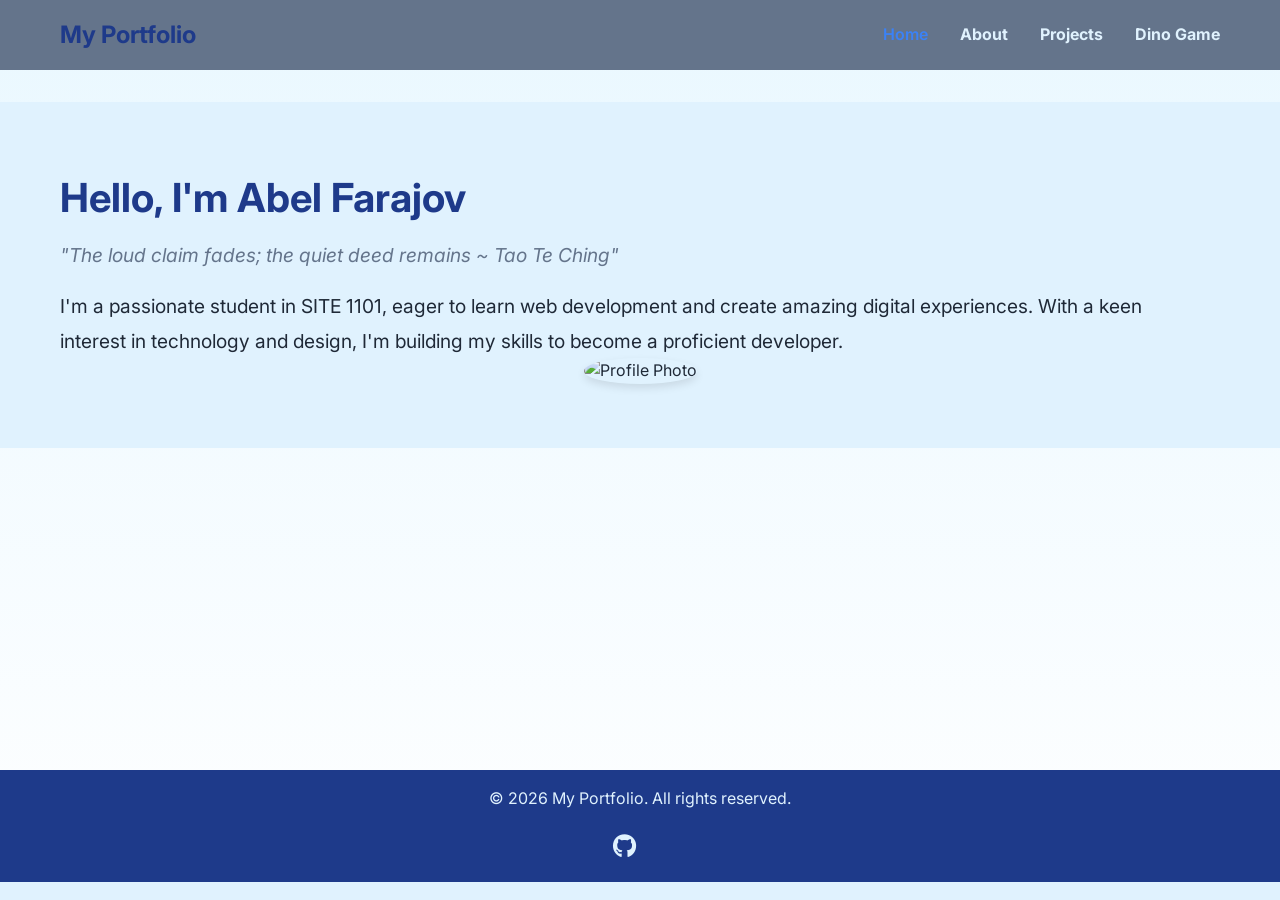
==== commit 56355e49: "Sayt temizlendi ve duzelisler edildi" ====
--- a/index.html
+++ b/index.html
@@ -19,6 +19,7 @@
           <li><a href="index.html" class="active">Home</a></li>
           <li><a href="about.html">About</a></li>
           <li><a href="projects.html">Projects</a></li>
+          <li><a href="game.html">Dino Game</a></li>
         </ul>
       </div>
     </nav>
@@ -46,54 +47,4 @@
       </div>
     </footer>
 </body>
-
-<!DOCTYPE html>
-<html lang="en">
-<head>
-    <meta charset="UTF-8">
-    <meta name="viewport" content="width=device-width, initial-scale=1.0">
-    <title>Home - My Portfolio</title>
-    <link rel="preconnect" href="https://fonts.googleapis.com">
-    <link rel="preconnect" href="https://fonts.gstatic.com" crossorigin>
-    <link href="https://fonts.googleapis.com/css2?family=Inter:wght@300;400;500;600;700&display=swap" rel="stylesheet">
-    <link rel="stylesheet" href="style.css">
-    <link rel="stylesheet" href="https://cdnjs.cloudflare.com/ajax/libs/font-awesome/6.0.0/css/all.min.css">
-</head>
-<body>
-    <nav>
-      <div class="container nav-container">
-        <h1>My Portfolio</h1>
-        <ul class="nav-links">
-          <li><a href="index.html" class="active">Home</a></li>
-          <li><a href="about.html">About</a></li>
-          <li><a href="projects.html">Projects</a></li>
-          <li><a href="game.html">Bonus Game</a></li>
-        </ul>
-      </div>
-    </nav>
-    <main>
-        <section class="hero">
-            <div class="container">
-                <div class="hero-content">
-                    <h1>Hello, I'm Abel Farajov</h1>
-                    <p class="hero-quote">"The loud claim fades; the quiet deed remains ~ Tao Te Ching"</p>
-                    <p>I'm a passionate student in SITE 1101, eager to learn web development and create amazing digital experiences. With a keen interest in technology and design, I'm building my skills to become a proficient developer.</p>
-                </div>
-                <div class="hero-image">
-                    <img src="profile.jpg" alt="Profile Photo">
-                </div>
-            </div>
-        </section>
-    </main>
-    <footer>
-      <div class="container">
-        <p>&copy; 2026 My Portfolio. All rights reserved.</p>
-        <div class="footer-links">
-          <a href="https://github.com/AbelFarajov/portfolio" target="_blank" title="GitHub"><i class="fab fa-github"></i></a>
-          <a href="https://www.codecademy.com/profiles/AbelFarajov" target="_blank" title="Codecademy"><i class="fab fa-codecademy"></i></a>
-        </div>
-      </div>
-    </footer>
-</body>
-
 </html>
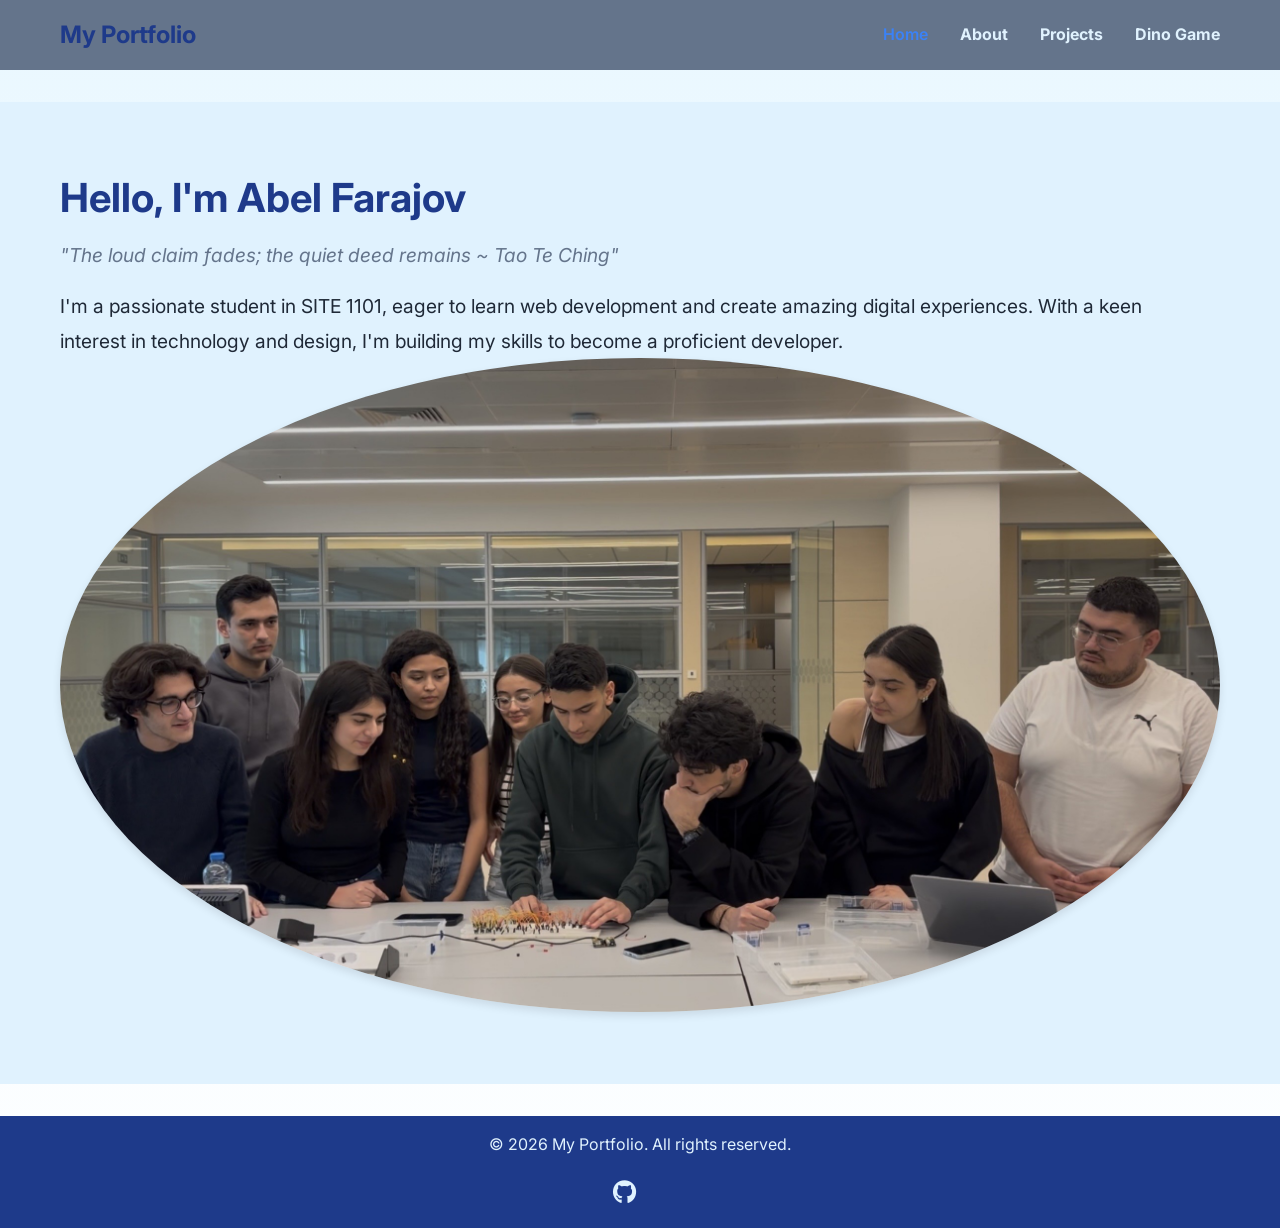
==== commit 7260ec23: "Final: Fixed profile photo, GitHub links, image formats, and added chat logs" ====
--- a/index.html
+++ b/index.html
@@ -41,7 +41,7 @@
       <div class="container">
         <p>&copy; 2026 My Portfolio. All rights reserved.</p>
         <div class="footer-links">
-          <a href="https://github.com/AbelFarajov/portfolio" target="_blank" title="GitHub"><i class="fab fa-github"></i></a>
+          <a href="https://github.com/abef088-arch" target="_blank" title="GitHub"><i class="fab fa-github"></i></a>
           <a href="https://www.codecademy.com/profiles/AbelFarajov" target="_blank" title="Codecademy"><i class="fab fa-codecademy"></i></a>
         </div>
       </div>
--- a/style.css
+++ b/style.css
@@ -167,20 +167,13 @@
   position: relative;
 }
 
-.about-section li::before {
-  content: "•";
-  color: var(--accent-color);
-  font-weight: bold;
-  position: absolute;
-  left: 0;
-}
-
 /* Projects Grid */
 .projects-grid {
   display: grid;
-  grid-template-columns: repeat(3, 1fr);
+  grid-template-columns: repeat(auto-fit, minmax(280px, 1fr));
   gap: 2rem;
   margin-top: 2rem;
+  align-items: stretch;
 }
 
 .project-card {
@@ -189,21 +182,28 @@
   box-shadow: 0 2px 10px rgba(0, 0, 0, 0.1);
   overflow: hidden;
   transition: transform 0.3s ease, box-shadow 0.3s ease;
+  display: flex;
+  flex-direction: column;
+  height: 100%;
 }
 
 .project-card:hover {
-  transform: translateY(-5px);
-  box-shadow: 0 4px 20px rgba(0, 0, 0, 0.15);
+  transform: translateY(-8px);
+  box-shadow: 0 8px 25px rgba(0, 0, 0, 0.2);
 }
 
 .project-image {
   width: 100%;
-  height: 200px;
-  object-fit: cover;
+  height: 220px !important;
+  object-fit: cover !important;
 }
 
 .project-content {
   padding: 1.5rem;
+  flex-grow: 1;
+  display: flex;
+  flex-direction: column;
+  justify-content: space-between;
 }
 
 .project-title {
@@ -219,8 +219,121 @@
 
 /* Responsive Design */
 @media (max-width: 768px) {
+  /* Navigation adjustments */
+  .nav-links li {
+    margin-left: 1rem;
+  }
+
+  .nav-links a {
+    font-size: 0.9rem;
+  }
+
+  /* Main content padding */
+  main {
+    padding: 1rem 0;
+  }
+
+  .container {
+    padding: 0 15px;
+  }
+
+  /* Hero section */
+  .hero {
+    flex-direction: column;
+    padding: 2rem 0;
+  }
+
+  .hero-content {
+    padding-right: 0;
+    margin-bottom: 1.5rem;
+  }
+
+  .hero h1 {
+    font-size: 1.8rem;
+  }
+
+  .hero p {
+    font-size: 1rem;
+  }
+
+  .hero-quote {
+    font-size: 0.95rem;
+  }
+
+  /* About sections */
+  .about-section h2 {
+    font-size: 1.5rem;
+  }
+
+  .about-section p {
+    font-size: 0.95rem;
+  }
+
+  /* Projects grid */
   .projects-grid {
     grid-template-columns: 1fr;
+    gap: 1.5rem;
+    margin-top: 1.5rem;
+  }
+
+  .project-card {
+    width: 100%;
+  }
+
+  .project-image {
+    height: 220px !important;
+  }
+
+  .project-content {
+    padding: 1rem;
+  }
+
+  .project-title {
+    font-size: 1.2rem;
+  }
+
+  .project-description {
+    font-size: 0.9rem;
+  }
+
+  /* Footer */
+  .footer-links {
+    gap: 1rem;
+  }
+
+  .footer-links a {
+    font-size: 1.2rem;
+  }
+}
+
+/* Extra small screens */
+@media (max-width: 480px) {
+  .container {
+    padding: 0 10px;
+  }
+
+  .hero h1 {
+    font-size: 1.5rem;
+  }
+
+  .hero p {
+    font-size: 0.9rem;
+  }
+
+  .about-section h2 {
+    font-size: 1.3rem;
+  }
+
+  .project-title {
+    font-size: 1rem;
+  }
+
+  .project-content {
+    padding: 0.75rem;
+  }
+
+  .nav-links li {
+    margin-left: 0.75rem;
   }
 }
 
@@ -368,49 +481,13 @@
   line-height: 1.8;
 }
 
-/* About Sections */
-.about-section {
-  margin-bottom: 3rem;
-}
-
-.about-section h2 {
-  font-size: 2rem;
-  margin-bottom: 1rem;
-  color: var(--primary-color);
-  border-bottom: 2px solid var(--accent-color);
-  padding-bottom: 0.5rem;
-}
-
-.about-section p {
-  margin-bottom: 1rem;
-  line-height: 1.7;
-}
-
-.about-section ul {
-  list-style: none;
-  padding-left: 0;
-}
-
-.about-section li {
-  margin-bottom: 0.5rem;
-  padding-left: 1rem;
-  position: relative;
-}
-
-.about-section li::before {
-  content: "•";
-  color: var(--accent-color);
-  font-weight: bold;
-  position: absolute;
-  left: 0;
-}
-
 /* Projects Grid */
 .projects-grid {
   display: grid;
-  grid-template-columns: repeat(3, 1fr);
+  grid-template-columns: repeat(auto-fit, minmax(280px, 1fr));
   gap: 2rem;
   margin-top: 2rem;
+  align-items: stretch;
 }
 
 .project-card {
@@ -419,21 +496,28 @@
   box-shadow: 0 2px 10px rgba(0, 0, 0, 0.1);
   overflow: hidden;
   transition: transform 0.3s ease, box-shadow 0.3s ease;
+  display: flex;
+  flex-direction: column;
+  height: 100%;
 }
 
 .project-card:hover {
-  transform: translateY(-5px);
-  box-shadow: 0 4px 20px rgba(0, 0, 0, 0.15);
+  transform: translateY(-8px);
+  box-shadow: 0 8px 25px rgba(0, 0, 0, 0.2);
 }
 
 .project-image {
   width: 100%;
-  height: 200px;
-  object-fit: cover;
+  height: 220px !important;
+  object-fit: cover !important;
 }
 
 .project-content {
   padding: 1.5rem;
+  flex-grow: 1;
+  display: flex;
+  flex-direction: column;
+  justify-content: space-between;
 }
 
 .project-title {
@@ -449,8 +533,121 @@
 
 /* Responsive Design */
 @media (max-width: 768px) {
+  /* Navigation adjustments */
+  .nav-links li {
+    margin-left: 1rem;
+  }
+
+  .nav-links a {
+    font-size: 0.9rem;
+  }
+
+  /* Main content padding */
+  main {
+    padding: 1rem 0;
+  }
+
+  .container {
+    padding: 0 15px;
+  }
+
+  /* Hero section */
+  .hero {
+    flex-direction: column;
+    padding: 2rem 0;
+  }
+
+  .hero-content {
+    padding-right: 0;
+    margin-bottom: 1.5rem;
+  }
+
+  .hero h1 {
+    font-size: 1.8rem;
+  }
+
+  .hero p {
+    font-size: 1rem;
+  }
+
+  .hero-quote {
+    font-size: 0.95rem;
+  }
+
+  /* About sections */
+  .about-section h2 {
+    font-size: 1.5rem;
+  }
+
+  .about-section p {
+    font-size: 0.95rem;
+  }
+
+  /* Projects grid */
   .projects-grid {
     grid-template-columns: 1fr;
+    gap: 1.5rem;
+    margin-top: 1.5rem;
+  }
+
+  .project-card {
+    width: 100%;
+  }
+
+  .project-image {
+    height: 200px;
+  }
+
+  .project-content {
+    padding: 1rem;
+  }
+
+  .project-title {
+    font-size: 1.2rem;
+  }
+
+  .project-description {
+    font-size: 0.9rem;
+  }
+
+  /* Footer */
+  .footer-links {
+    gap: 1rem;
+  }
+
+  .footer-links a {
+    font-size: 1.2rem;
+  }
+}
+
+/* Extra small screens */
+@media (max-width: 480px) {
+  .container {
+    padding: 0 10px;
+  }
+
+  .hero h1 {
+    font-size: 1.5rem;
+  }
+
+  .hero p {
+    font-size: 0.9rem;
+  }
+
+  .about-section h2 {
+    font-size: 1.3rem;
+  }
+
+  .project-title {
+    font-size: 1rem;
+  }
+
+  .project-content {
+    padding: 0.75rem;
+  }
+
+  .nav-links li {
+    margin-left: 0.75rem;
   }
 }
 
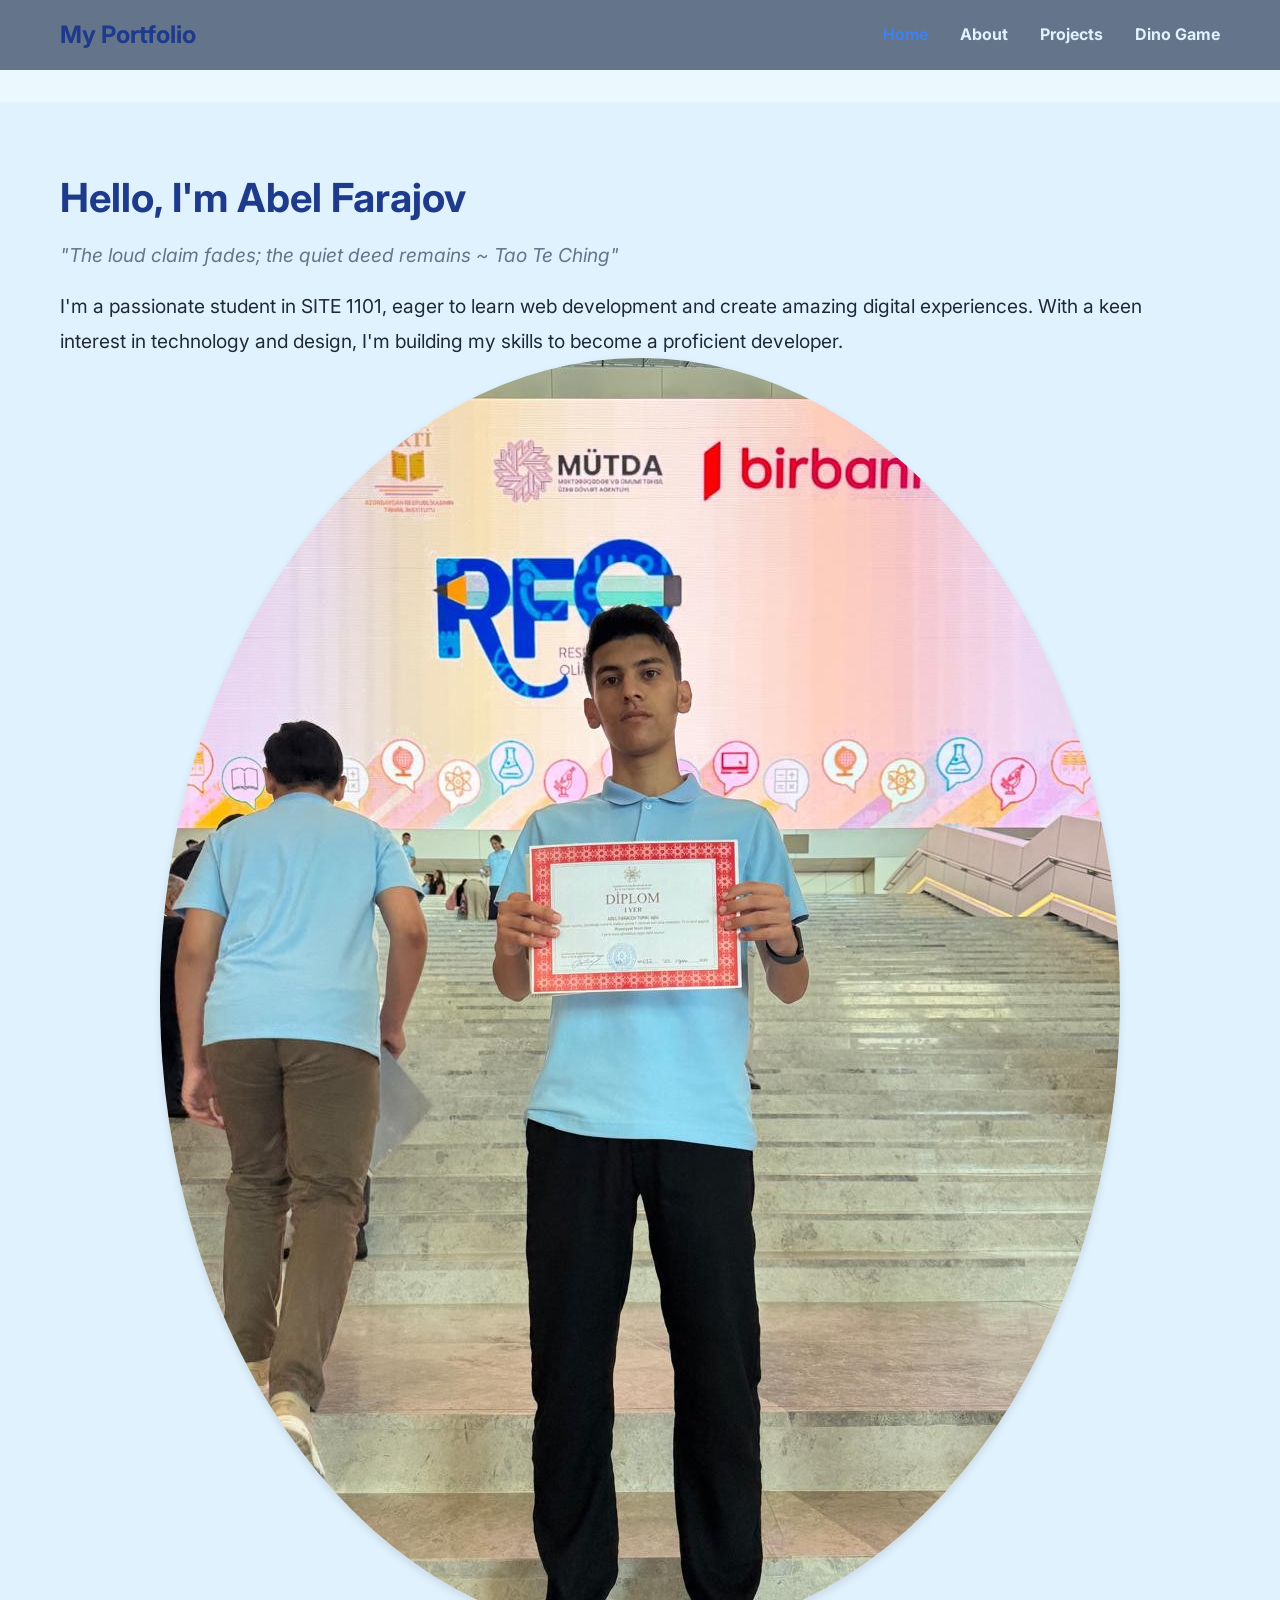
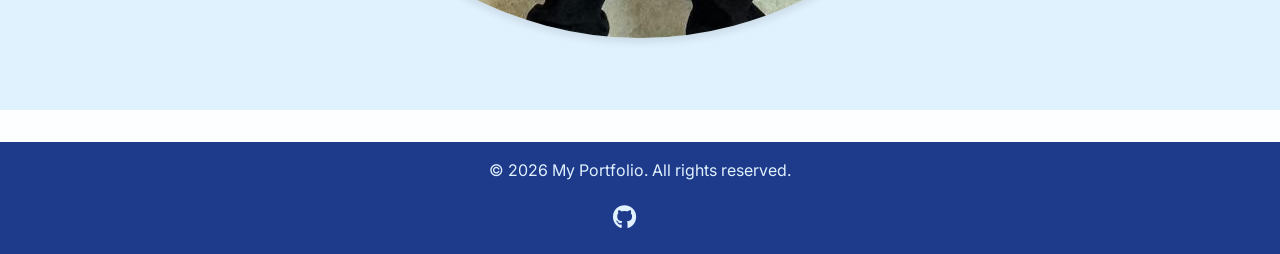
==== commit 93141c2a: "updating profile photo" ====
--- a/index.html
+++ b/index.html
@@ -42,7 +42,7 @@
         <p>&copy; 2026 My Portfolio. All rights reserved.</p>
         <div class="footer-links">
           <a href="https://github.com/abef088-arch" target="_blank" title="GitHub"><i class="fab fa-github"></i></a>
-          <a href="https://www.codecademy.com/profiles/AbelFarajov" target="_blank" title="Codecademy"><i class="fab fa-codecademy"></i></a>
+          <a href="https://www.codecademy.com/profiles/tag1670267955" target="_blank" title="Codecademy"><i class="fab fa-codecademy"></i></a>
         </div>
       </div>
     </footer>
